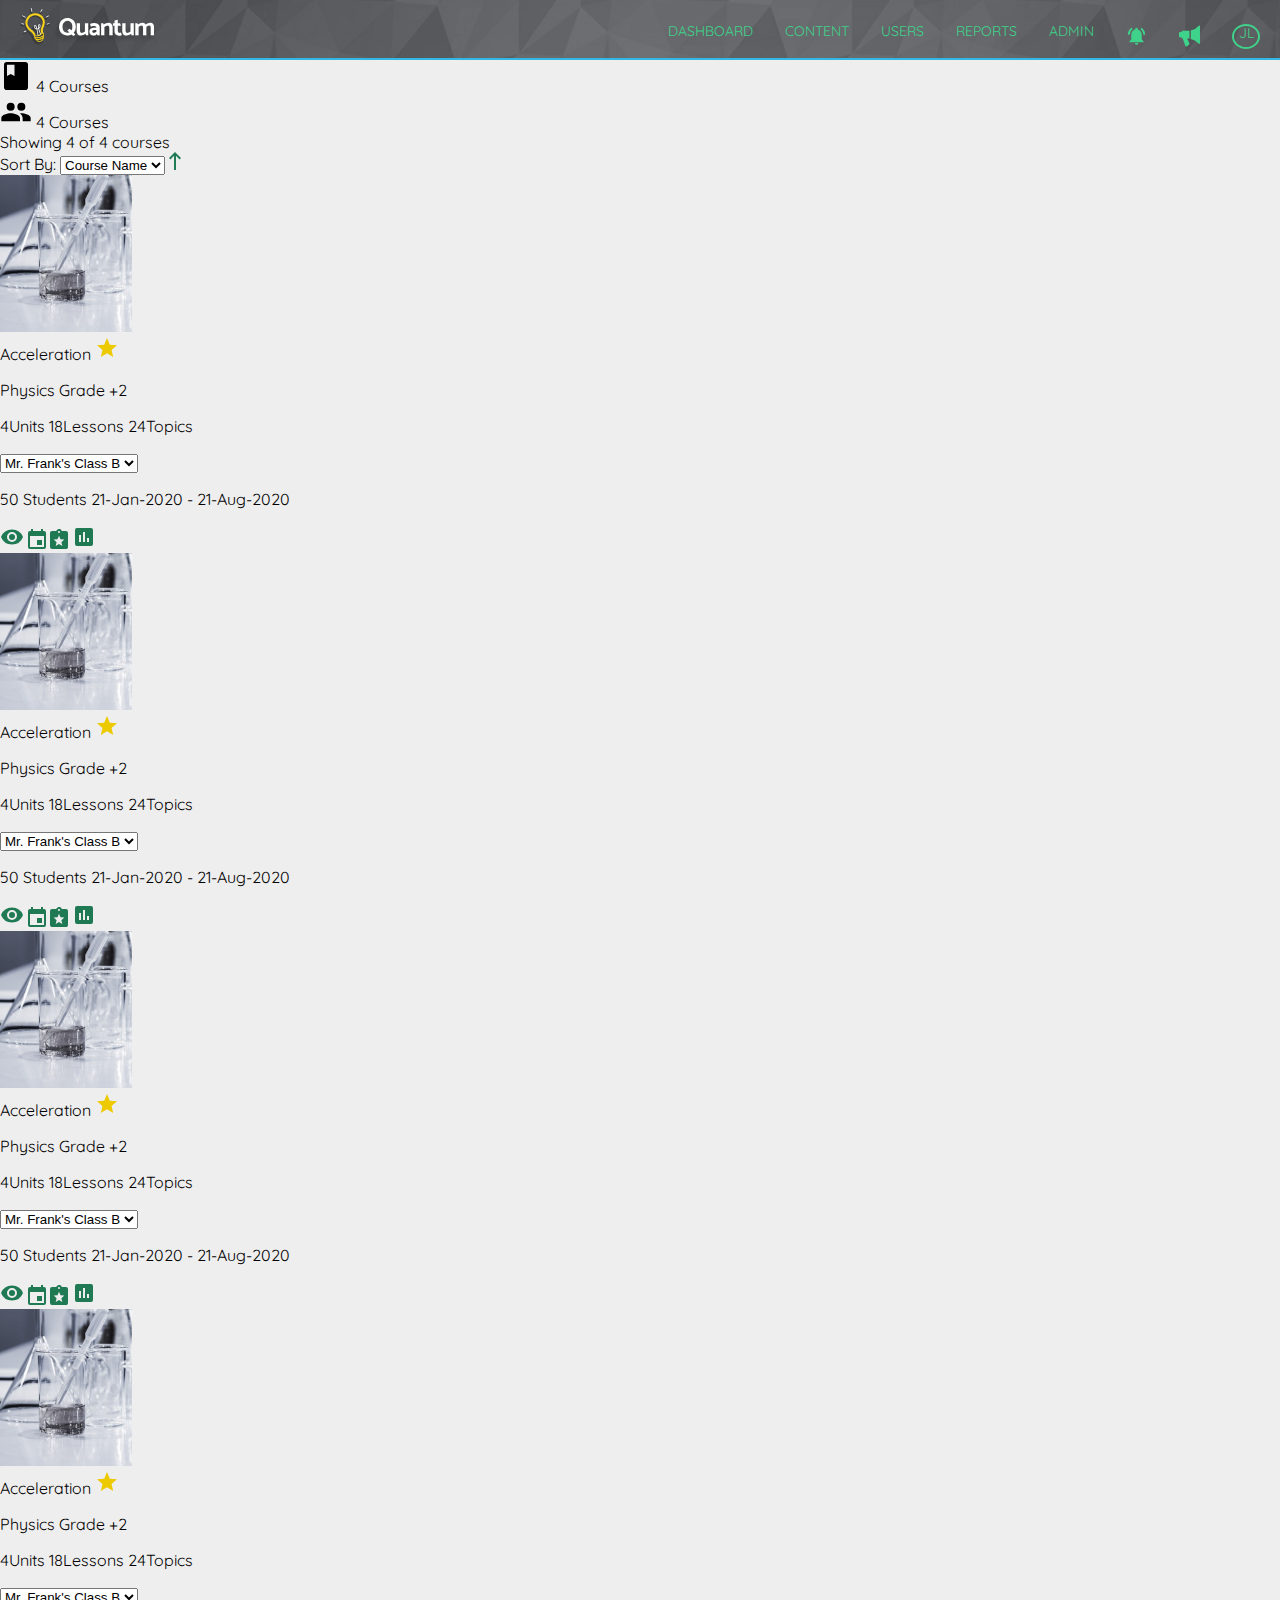
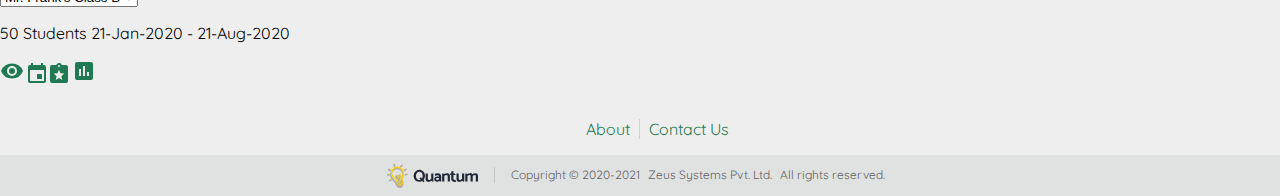
==== 11 jan/Dashboard.html @ b2011f41 "added daily work" ====
<!DOCTYPE html>
<html lang="en">
<head>
    <meta charset="UTF-8">
    <meta http-equiv="X-UA-Compatible" content="IE=edge">
    <meta name="viewport" content="width=device-width, initial-scale=1.0">
    <title>Document</title>
    <link rel="stylesheet" href="Dashboard.css">
</head>
<body>
    <div class="header">
        <img src="quantum screen assets/icons/logo used in header.svg" alt="Quantom logo in header">
        <div class="navbar">
            <ul class="list-items">
                <li class="non-navigate">DASHBOARD</li>
                <li class="non-navigate">CONTENT</li>
                <li class="non-navigate">USERS</li>
                <li class="non-navigate">REPORTS</li>
                <li class="non-navigate">ADMIN</li>
                <li class="nav-icons"><img src="quantum screen assets/icons/alerts.svg" alt="alert icon"></li>
                <li class="nav-icons"><img src="quantum screen assets/icons/announcements.svg" alt="announcements icon"></li>
                <li id="profile-icon" class="nav-icons">JL</li>
                <li class="navigation"><img src="quantum screen assets/icons/hamburger-menu.svg" alt="hamburger menu"></li>
            </ul>
        </div>
    </div>
    <div class="sub-header">
        <div>
            <img src="quantum screen assets/icons/courses.svg" alt="courses icon">
            <span>4</span>
            <span>Courses</span> 
        </div>
        <div>
            <img src="quantum screen assets/icons/classes.svg" alt="courses icon">
            <span>4</span>
            <span>Courses</span> 
        </div>
    </div>

    <div class="category">
        <div>Showing 4 of 4 courses</div>
        <div>
            Sort By:
            <select>
                <option disabled selected>Course Name</option>
            </select>
            <img src="quantum screen assets/icons/sort.svg" alt="sort icon">
        </div>
    </div>

    <div class="cards-container">
        <div class="card">
            <div class="card-info">
                <img src="quantum screen assets/images/imageMask.svg" alt="img">
                <div class="card-header">
                    Acceleration
                    <img src="quantum screen assets/icons/favourite.svg" alt="favourite icon">
                </div>
                <p>
                    <span>Physics</span>
                    <span>Grade</span>
                    <span>+2</span>
                </p>
                <p>
                    <span><span>4</span>Units</span>
                    <span><span>18</span>Lessons</span>
                    <span><span>24</span>Topics</span>
                </p>
                <p>
                    <select name="name" id="name">
                        <option>Mr. Frank's Class B</option>
                        <option>Mr. Frank's Class A</option>
                    </select>
                </p>
                <p>
                    <span>50 Students</span>
                    <span>21-Jan-2020 - 21-Aug-2020</span>
                </p>
            </div>
            <div class="card-icon">
                <img src="quantum screen assets/icons/preview.svg" alt="preview icon">
                <img src="quantum screen assets/icons/manage course.svg" alt="manage course icon">
                <img src="quantum screen assets/icons/grade submissions.svg" alt="grade icon">
                <img src="quantum screen assets/icons/reports.svg" alt="reports icon">
            </div>
        </div>

        <!-- card-2 -->
        <div class="card">
            <div class="card-info">
                <img src="quantum screen assets/images/imageMask.svg" alt="img">
                <div class="card-header">
                    Acceleration
                    <img src="quantum screen assets/icons/favourite.svg" alt="favourite icon">
                </div>
                <p>
                    <span>Physics</span>
                    <span>Grade</span>
                    <span>+2</span>
                </p>
                <p>
                    <span><span>4</span>Units</span>
                    <span><span>18</span>Lessons</span>
                    <span><span>24</span>Topics</span>
                </p>
                <p>
                    <select name="name" id="name">
                        <option>Mr. Frank's Class B</option>
                        <option>Mr. Frank's Class A</option>
                    </select>
                </p>
                <p>
                    <span>50 Students</span>
                    <span>21-Jan-2020 - 21-Aug-2020</span>
                </p>
            </div>
            <div class="card-icon">
                <img src="quantum screen assets/icons/preview.svg" alt="preview icon">
                <img src="quantum screen assets/icons/manage course.svg" alt="manage course icon">
                <img src="quantum screen assets/icons/grade submissions.svg" alt="grade icon">
                <img src="quantum screen assets/icons/reports.svg" alt="reports icon">
            </div>
        </div>

        <!-- card-3 -->
        <div class="card">
            <div class="card-info">
                <img src="quantum screen assets/images/imageMask.svg" alt="img">
                <div class="card-header">
                    Acceleration
                    <img src="quantum screen assets/icons/favourite.svg" alt="favourite icon">
                </div>
                <p>
                    <span>Physics</span>
                    <span>Grade</span>
                    <span>+2</span>
                </p>
                <p>
                    <span><span>4</span>Units</span>
                    <span><span>18</span>Lessons</span>
                    <span><span>24</span>Topics</span>
                </p>
                <p>
                    <select name="name" id="name">
                        <option>Mr. Frank's Class B</option>
                        <option>Mr. Frank's Class A</option>
                    </select>
                </p>
                <p>
                    <span>50 Students</span>
                    <span>21-Jan-2020 - 21-Aug-2020</span>
                </p>
            </div>
            <div class="card-icon">
                <img src="quantum screen assets/icons/preview.svg" alt="preview icon">
                <img src="quantum screen assets/icons/manage course.svg" alt="manage course icon">
                <img src="quantum screen assets/icons/grade submissions.svg" alt="grade icon">
                <img src="quantum screen assets/icons/reports.svg" alt="reports icon">
            </div>
        </div>

        <!-- card-4 -->
        <div class="card">
            <div class="card-info">
                <img src="quantum screen assets/images/imageMask.svg" alt="img">
                <div class="card-header">
                    Acceleration
                    <img src="quantum screen assets/icons/favourite.svg" alt="favourite icon">
                </div>
                <p>
                    <span>Physics</span>
                    <span>Grade</span>
                    <span>+2</span>
                </p>
                <p>
                    <span><span>4</span>Units</span>
                    <span><span>18</span>Lessons</span>
                    <span><span>24</span>Topics</span>
                </p>
                <p>
                    <select name="name" id="name">
                        <option>Mr. Frank's Class B</option>
                        <option>Mr. Frank's Class A</option>
                    </select>
                </p>
                <p>
                    <span>50 Students</span>
                    <span>21-Jan-2020 - 21-Aug-2020</span>
                </p>
            </div>
            <div class="card-icon">
                <img src="quantum screen assets/icons/preview.svg" alt="preview icon">
                <img src="quantum screen assets/icons/manage course.svg" alt="manage course icon">
                <img src="quantum screen assets/icons/grade submissions.svg" alt="grade icon">
                <img src="quantum screen assets/icons/reports.svg" alt="reports icon">
            </div>
        </div>
    </div>



    <div class="footer-main">
        <div class="about">
            <div id="about">About</div>
            <div id="contact">Contact Us</div>
        </div>
    
        <div class="footer">
            <img src="quantum screen assets/icons/logo used in footer.svg" alt="quantum logo in footer">
            <div class="info">
                <div class="padding-right">Copyright &#169 2020-2021</div>
                <div class="padding-right">Zeus Systems Pvt. Ltd.</div>
                <div class="padding-right">All rights reserved.</div>
            </div>
        </div>
    </div>
</body>
</html>
---- 11 jan/Dashboard.css ----
@font-face {
    font-family: Quicksand;
    src: url("quantum screen assets/Quicksand font 1/static/Quicksand-Regular.ttf");
}
body{
    margin: 0;
    background: #EEEEEE;
    font-family: Quicksand;
}
.header{
    background: #25313F url("quantum screen assets/header pattern svg.svg");
    opacity: 1;
    padding: 8px 20px;
    background-size: cover;
    border-bottom: 2px solid #31B9E4;
}
.navbar{
    float: right;
}
.list-items{
    display: flex;
    justify-content: center;
    align-items: flex-start;
    list-style-type: none;
    color: #3FD28B;
    text-align: center;
}
.list-items li{
    margin-left: 32px;
    padding-bottom: 15px;
    font-size: 14px;
    line-height: 14px;
    text-align: center;
}
.list-items li img{
    width: 21px;
    height: 24px;
}
.non-navigate:hover{
    color: white;
    border-bottom: 4px solid #FFFFFF;
}
#profile-icon{
    font-size: 14px;
    border: 2px solid #3FD28B;
    border-radius: 50%;
    height: 21px;
    color: #3FD28B;
    padding-bottom: 0px;
    width:24px
}
#profile-icon:hover{
    border: 2px solid #3FD28B;
    border-radius: 50%;
}
.nav-icons:hover{
    width: 22px;
    height: 25px;
    border-radius: 50%;
    padding-bottom: 0px;
    background-color: white;
}
.navigation{
    display: none;
}


.about{
    display: grid;
    grid-template-columns: 1fr 1fr;
    color: rgba(31, 122, 84, 1);
    margin-top: 32px;
    margin-bottom: 16px;
}
#about{
    margin-left: auto;
    padding-right: 9px;
    border-right: 1px solid rgba(0, 0, 0, 0.12);
}
#contact{
    padding-left: 9px;
}
.footer{
    background-color: rgba(224, 225, 225, 1);
    display: flex;
    justify-content: center;
    align-items: center;
    padding: 8px 0 8px 0;
}
.footer img{
    margin-right: 16px;
    color: rgba(31, 40, 52, 1);
}
.info{
    display: flex;
    border-left: 1px solid rgba(0, 0, 0, 0.12);
    padding-left: 16px;
    color: rgba(97, 97, 97, 1);
    font-size: 12px;
    line-height: 16px;
}

.padding-right{
    padding-right: 8px;
}

@media (min-width: 768px) and (max-width: 1024px){
    .footer-main{
        position: absolute;
        bottom: 0;
        width: 100%;
    }
}
@media (max-width: 833px){
    .non-navigate{
        display: none;
    }
    .navigation{
        display: block;
    }
}
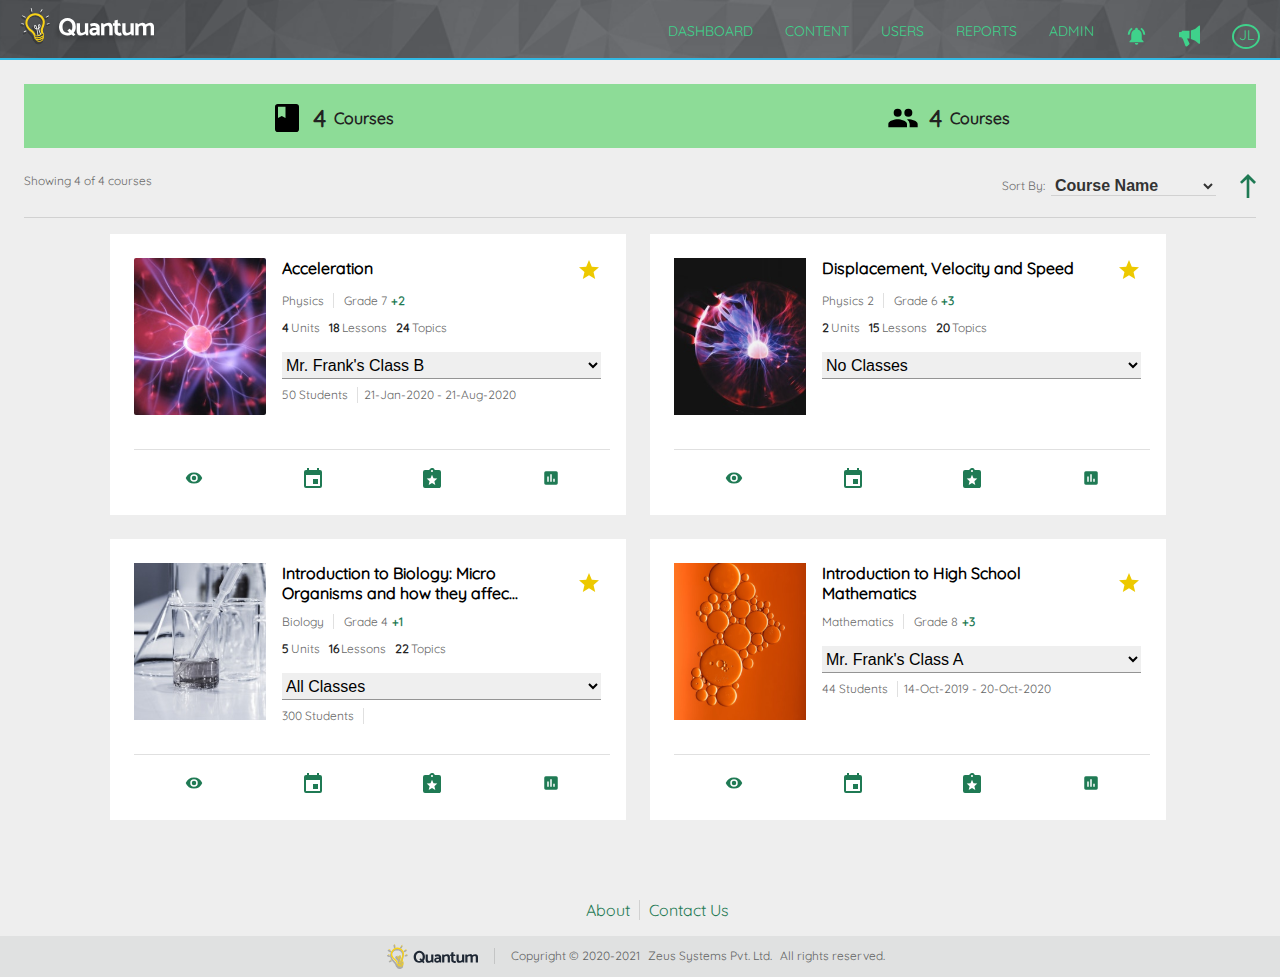
==== commit 4465ea16: "11th jan - dashboard page" ====
--- a/11 jan/Dashboard.html
+++ b/11 jan/Dashboard.html
@@ -24,177 +24,191 @@
             </ul>
         </div>
     </div>
-    <div class="sub-header">
-        <div>
-            <img src="quantum screen assets/icons/courses.svg" alt="courses icon">
-            <span>4</span>
-            <span>Courses</span> 
-        </div>
-        <div>
-            <img src="quantum screen assets/icons/classes.svg" alt="courses icon">
-            <span>4</span>
-            <span>Courses</span> 
-        </div>
-    </div>
-
-    <div class="category">
-        <div>Showing 4 of 4 courses</div>
-        <div>
-            Sort By:
-            <select>
-                <option disabled selected>Course Name</option>
-            </select>
-            <img src="quantum screen assets/icons/sort.svg" alt="sort icon">
-        </div>
-    </div>
-
-    <div class="cards-container">
-        <div class="card">
-            <div class="card-info">
-                <img src="quantum screen assets/images/imageMask.svg" alt="img">
-                <div class="card-header">
-                    Acceleration
-                    <img src="quantum screen assets/icons/favourite.svg" alt="favourite icon">
-                </div>
-                <p>
-                    <span>Physics</span>
-                    <span>Grade</span>
-                    <span>+2</span>
-                </p>
-                <p>
-                    <span><span>4</span>Units</span>
-                    <span><span>18</span>Lessons</span>
-                    <span><span>24</span>Topics</span>
-                </p>
-                <p>
-                    <select name="name" id="name">
-                        <option>Mr. Frank's Class B</option>
-                        <option>Mr. Frank's Class A</option>
-                    </select>
-                </p>
-                <p>
-                    <span>50 Students</span>
-                    <span>21-Jan-2020 - 21-Aug-2020</span>
-                </p>
-            </div>
-            <div class="card-icon">
-                <img src="quantum screen assets/icons/preview.svg" alt="preview icon">
-                <img src="quantum screen assets/icons/manage course.svg" alt="manage course icon">
-                <img src="quantum screen assets/icons/grade submissions.svg" alt="grade icon">
-                <img src="quantum screen assets/icons/reports.svg" alt="reports icon">
-            </div>
-        </div>
-
-        <!-- card-2 -->
-        <div class="card">
-            <div class="card-info">
-                <img src="quantum screen assets/images/imageMask.svg" alt="img">
-                <div class="card-header">
-                    Acceleration
-                    <img src="quantum screen assets/icons/favourite.svg" alt="favourite icon">
-                </div>
-                <p>
-                    <span>Physics</span>
-                    <span>Grade</span>
-                    <span>+2</span>
-                </p>
-                <p>
-                    <span><span>4</span>Units</span>
-                    <span><span>18</span>Lessons</span>
-                    <span><span>24</span>Topics</span>
-                </p>
-                <p>
-                    <select name="name" id="name">
-                        <option>Mr. Frank's Class B</option>
-                        <option>Mr. Frank's Class A</option>
-                    </select>
-                </p>
-                <p>
-                    <span>50 Students</span>
-                    <span>21-Jan-2020 - 21-Aug-2020</span>
-                </p>
-            </div>
-            <div class="card-icon">
-                <img src="quantum screen assets/icons/preview.svg" alt="preview icon">
-                <img src="quantum screen assets/icons/manage course.svg" alt="manage course icon">
-                <img src="quantum screen assets/icons/grade submissions.svg" alt="grade icon">
-                <img src="quantum screen assets/icons/reports.svg" alt="reports icon">
-            </div>
-        </div>
-
-        <!-- card-3 -->
-        <div class="card">
-            <div class="card-info">
-                <img src="quantum screen assets/images/imageMask.svg" alt="img">
-                <div class="card-header">
-                    Acceleration
-                    <img src="quantum screen assets/icons/favourite.svg" alt="favourite icon">
-                </div>
-                <p>
-                    <span>Physics</span>
-                    <span>Grade</span>
-                    <span>+2</span>
-                </p>
-                <p>
-                    <span><span>4</span>Units</span>
-                    <span><span>18</span>Lessons</span>
-                    <span><span>24</span>Topics</span>
-                </p>
-                <p>
-                    <select name="name" id="name">
-                        <option>Mr. Frank's Class B</option>
-                        <option>Mr. Frank's Class A</option>
-                    </select>
-                </p>
-                <p>
-                    <span>50 Students</span>
-                    <span>21-Jan-2020 - 21-Aug-2020</span>
-                </p>
-            </div>
-            <div class="card-icon">
-                <img src="quantum screen assets/icons/preview.svg" alt="preview icon">
-                <img src="quantum screen assets/icons/manage course.svg" alt="manage course icon">
-                <img src="quantum screen assets/icons/grade submissions.svg" alt="grade icon">
-                <img src="quantum screen assets/icons/reports.svg" alt="reports icon">
-            </div>
-        </div>
-
-        <!-- card-4 -->
-        <div class="card">
-            <div class="card-info">
-                <img src="quantum screen assets/images/imageMask.svg" alt="img">
-                <div class="card-header">
-                    Acceleration
-                    <img src="quantum screen assets/icons/favourite.svg" alt="favourite icon">
-                </div>
-                <p>
-                    <span>Physics</span>
-                    <span>Grade</span>
-                    <span>+2</span>
-                </p>
-                <p>
-                    <span><span>4</span>Units</span>
-                    <span><span>18</span>Lessons</span>
-                    <span><span>24</span>Topics</span>
-                </p>
-                <p>
-                    <select name="name" id="name">
-                        <option>Mr. Frank's Class B</option>
-                        <option>Mr. Frank's Class A</option>
-                    </select>
-                </p>
-                <p>
-                    <span>50 Students</span>
-                    <span>21-Jan-2020 - 21-Aug-2020</span>
-                </p>
-            </div>
-            <div class="card-icon">
-                <img src="quantum screen assets/icons/preview.svg" alt="preview icon">
-                <img src="quantum screen assets/icons/manage course.svg" alt="manage course icon">
-                <img src="quantum screen assets/icons/grade submissions.svg" alt="grade icon">
-                <img src="quantum screen assets/icons/reports.svg" alt="reports icon">
-            </div>
-        </div>
+    <div class="main-content">
+        <div class="sub-header">
+            <div class="sub-header-item">
+                <img src="quantum screen assets/icons/courses.svg" alt="courses icon">
+                <span id="digit">4</span>
+                <span id="cat">Courses</span> 
+            </div>
+            <div class="sub-header-item">
+                <img src="quantum screen assets/icons/classes.svg" alt="courses icon">
+                <span id="digit">4</span>
+                <span id="cat">Courses</span> 
+            </div>
+        </div>
+    
+        <div class="category">
+            <div class="show">Showing 4 of 4 courses</div>
+            <div class="sortby">
+                Sort By:
+                <select>
+                    <option disabled selected>Course Name</option>
+                </select>
+                <img src="quantum screen assets/icons/sort.svg" alt="sort icon">
+            </div>
+        </div>
+    
+        <div class="cards-container">
+            <div class="card card-1">
+                <div class="card-content">
+                    <img src="quantum screen assets/images/imageMask-1.svg" alt="img">
+                    <div class="card-info">
+                        <div class="card-header">
+                            <span>Acceleration</span>
+                            <img src="quantum screen assets/icons/favourite.svg" alt="favourite icon">
+                        </div>
+                        <p class="subject">
+                            <span class="common-font mr-9">Physics</span>
+                            <span class="common-font">Grade 7</span>
+                            <span class="green-font">+2</span>
+                        </p>
+                        <p class="mt-0">
+                            <span class="common-font mr-5"><span class="font-b">4</span>Units</span>
+                            <span class="common-font mr-5"><span class="font-b">18</span>Lessons</span>
+                            <span class="common-font"><span class="font-b">24</span>Topics</span>
+                        </p>
+                        <p class="select-cat">
+                            <select name="name" id="name">
+                                <option>Mr. Frank's Class B</option>
+                                <option>Mr. Frank's Class A</option>
+                            </select>
+                        </p>
+                        <p class="flex">
+                            <span class="common-font mr-9">50 Students</span>
+                            <span class="common-font">21-Jan-2020 - 21-Aug-2020</span>
+                        </p>
+
+                    </div>
+                </div>
+                <div class="card-icon">
+                    <img src="quantum screen assets/icons/preview.svg" alt="preview icon">
+                    <img src="quantum screen assets/icons/manage course.svg" alt="manage course icon">
+                    <img src="quantum screen assets/icons/grade submissions.svg" alt="grade icon">
+                    <img src="quantum screen assets/icons/reports.svg" alt="reports icon">
+                </div>
+            </div>
+    
+            <!-- card-2 -->
+            <div class="card card-2">
+                <div class="card-content">
+                    <img src="quantum screen assets/images/imageMask-2.svg" alt="img">
+                    <div class="card-info">
+                        <div class="card-header">
+                            <span>Displacement, Velocity and Speed</span>
+                            <img src="quantum screen assets/icons/favourite.svg" alt="favourite icon">
+                        </div>
+                        <p class="subject">
+                            <span class="common-font mr-9">Physics 2</span>
+                            <span class="common-font">Grade 6</span>
+                            <span class="green-font">+3</span>
+                        </p>
+                        <p class="mt-0">
+                            <span class="common-font mr-5"><span class="font-b">2</span>Units</span>
+                            <span class="common-font mr-5"><span class="font-b">15</span>Lessons</span>
+                            <span class="common-font"><span class="font-b">20</span>Topics</span>
+                        </p>
+                        <p class="select-cat">
+                            <select name="name" id="name">
+                                <option disabled selected>No Classes</option>
+                            </select>
+                        </p>
+                        <!-- <p class="flex">
+                            <span class="common-font mr-9">50 Students</span>
+                            <span class="common-font">21-Jan-2020 - 21-Aug-2020</span>
+                        </p> -->
+
+                    </div>
+                </div>
+                <div class="card-icon">
+                    <img src="quantum screen assets/icons/preview.svg" alt="preview icon">
+                    <img src="quantum screen assets/icons/manage course.svg" alt="manage course icon">
+                    <img src="quantum screen assets/icons/grade submissions.svg" alt="grade icon">
+                    <img src="quantum screen assets/icons/reports.svg" alt="reports icon">
+                </div>
+            </div>
+    
+            <!-- card-3 -->
+            <div class="card card-3">
+                <div class="card-content">
+                    <img src="quantum screen assets/images/imageMask.svg" alt="img">
+                    <div class="card-info">
+                        <div class="card-header">
+                            <span>Introduction to Biology: Micro Organisms and how they affec...</span>
+                            <img src="quantum screen assets/icons/favourite.svg" alt="favourite icon">
+                        </div>
+                        <p class="subject">
+                            <span class="common-font mr-9">Biology</span>
+                            <span class="common-font">Grade 4</span>
+                            <span class="green-font">+1</span>
+                        </p>
+                        <p class="mt-0">
+                            <span class="common-font mr-5"><span class="font-b">5</span>Units</span>
+                            <span class="common-font mr-5"><span class="font-b">16</span>Lessons</span>
+                            <span class="common-font"><span class="font-b">22</span>Topics</span>
+                        </p>
+                        <p class="select-cat">
+                            <select name="name" id="name">
+                                <option>All Classes</option>
+                                <option>All Classes</option>
+                            </select>
+                        </p>
+                        <p class="flex">
+                            <span class="common-font mr-9">300 Students</span>
+                            <!-- <span class="common-font">21-Jan-2020 - 21-Aug-2020</span> -->
+                        </p>
+
+                    </div>
+                </div>
+                <div class="card-icon">
+                    <img src="quantum screen assets/icons/preview.svg" alt="preview icon">
+                    <img src="quantum screen assets/icons/manage course.svg" alt="manage course icon">
+                    <img src="quantum screen assets/icons/grade submissions.svg" alt="grade icon">
+                    <img src="quantum screen assets/icons/reports.svg" alt="reports icon">
+                </div>
+            </div>
+    
+            <!-- card-4 -->
+            <div class="card card-4">
+                <div class="card-content">
+                    <img src="quantum screen assets/images/imageMask-3.svg" alt="img">
+                    <div class="card-info">
+                        <div class="card-header">
+                            <span>Introduction to High School Mathematics</span>
+                            <img src="quantum screen assets/icons/favourite.svg" alt="favourite icon">
+                        </div>
+                        <p class="subject">
+                            <span class="common-font mr-9">Mathematics</span>
+                            <span class="common-font">Grade 8</span>
+                            <span class="green-font">+3</span>
+                        </p>
+                        <!-- <p class="mt-0">
+                            <span class="common-font mr-5"><span class="font-b">4</span>Units</span>
+                            <span class="common-font mr-5"><span class="font-b">18</span>Lessons</span>
+                            <span class="common-font"><span class="font-b">24</span>Topics</span>
+                        </p> -->
+                        <p class="select-cat">
+                            <select name="name" id="name">
+                                <option>Mr. Frank's Class A</option>
+                                <option>Mr. Frank's Class B</option>
+                            </select>
+                        </p>
+                        <p class="flex">
+                            <span class="common-font mr-9">44 Students</span>
+                            <span class="common-font">14-Oct-2019 - 20-Oct-2020</span>
+                        </p>
+
+                    </div>
+                </div>
+                <div class="card-icon">
+                    <img src="quantum screen assets/icons/preview.svg" alt="preview icon">
+                    <img src="quantum screen assets/icons/manage course.svg" alt="manage course icon">
+                    <img src="quantum screen assets/icons/grade submissions.svg" alt="grade icon">
+                    <img src="quantum screen assets/icons/reports.svg" alt="reports icon">
+                </div>
+            </div>
+        </div>
+
     </div>
 
 
--- a/11 jan/Dashboard.css
+++ b/11 jan/Dashboard.css
@@ -6,6 +6,7 @@
     margin: 0;
     background: #EEEEEE;
     font-family: Quicksand;
+    
 }
 .header{
     background: #25313F url("quantum screen assets/header pattern svg.svg");
@@ -42,6 +43,7 @@
 }
 #profile-icon{
     font-size: 14px;
+    line-height: 19px;
     border: 2px solid #3FD28B;
     border-radius: 50%;
     height: 21px;
@@ -52,6 +54,7 @@
 #profile-icon:hover{
     border: 2px solid #3FD28B;
     border-radius: 50%;
+    cursor: pointer;
 }
 .nav-icons:hover{
     width: 22px;
@@ -64,7 +67,208 @@
     display: none;
 }
 
-
+.main-content{
+    padding: 24px;
+    background-color: #EEEEEE;
+    /* width: 100%; */
+}
+
+.sub-header{
+    display: grid;
+    grid-template-columns: 1fr 1fr;
+    text-align: center;
+    background-color: #8DDC97;
+    margin-bottom: 24px;
+}
+.sub-header-item{
+    margin-top: 18px;
+    padding-bottom: 14px;
+    display: flex;
+    justify-content: center;
+    align-items: center;
+}
+.sub-header-item:hover{
+    border-bottom: 4px solid #222222;
+}
+.sub-header-item img{
+    height: 32px;
+    margin-right: 10px;
+}
+#digit{
+    font-size: 24px;
+    line-height: 28px;
+    font-weight: bold;
+    margin-right: 8px;
+    color: #222222;
+}
+#cat{
+    font-size: 16px;
+    line-height: 20px;
+    color: #222222;
+    font-weight:bolder;
+    
+}
+
+.category{
+    display: grid;
+    grid-template-columns: 1fr 1fr;
+    grid-template-rows: repeat(3,1fr);
+    height: 28px;
+    padding-bottom: 17px;
+    border-bottom: 1px solid rgba(0, 0, 0, 0.12);
+    margin-bottom: 16px;
+}
+.show{
+    grid-row: 2/3;
+    grid-column: 1/2;
+    color: #686868;
+    font-size: 12px;
+    line-height: 14px;
+}
+.sortby{
+    grid-column: 2/3;
+    grid-row: 2/3;
+    color: #686868;
+    font-size: 12px;
+    line-height: 16px;
+    margin-left: auto;
+    display: flex;
+    align-items: center;
+}
+.sortby select{
+    color: #333333;
+    font-size: 16px;
+    line-height: 20px;
+    font-weight: bolder;
+    margin-left: 6px;
+    width: 165px;
+    background: transparent;
+    border: 0px;
+    border-bottom: 1px solid rgba(0, 0, 0, 0.12);
+    margin-right: 24px;
+    
+}
+.sortby img{
+    height: 24px;
+}
+
+.cards-container{
+    display: grid;
+    grid-template-columns: 1fr 1fr;
+    grid-template-rows: 1fr 1fr;
+    gap: 12px/12px;
+    width: 1060px;
+    margin-left: auto;
+    margin-right: auto;
+}
+.card{
+    width: 476px;
+    height:246px ;
+    background-color: white;
+    margin-bottom: 24px;
+    margin-right: 24px;
+    padding: 24px 16px 11px 24px;
+}
+.card-content{
+    display: flex;
+    width: 100%;
+    height: 175px;
+    padding-bottom: 16px;
+    border-bottom: 1px solid rgba(0, 0, 0, 0.12);
+}
+.card-content > img{
+    width: 132px;
+    height: 157px;
+}
+.card-info{
+    margin-left: 16px;
+    width: 319px;
+}
+.card-header{
+    font-size: 16px;
+    line-height: 20px;
+    font-weight: bolder;
+    display: flex;
+    margin-bottom: 7px;
+}
+.card-header img{
+    margin-left: auto;
+}
+.select-cat{
+    margin-top: 16px;
+    margin-bottom: 0px;
+}
+#name{
+    border: 0px;
+    width: 319px;;
+    height: 27px;
+    border-bottom: 1px solid rgba(0, 0, 0, 0.38);
+    font-weight: 200;
+    font-size: 16px;
+    line-height: 20px;
+}
+.subject{
+    margin-top: 0px;
+    margin-bottom: 7px;
+}
+.mt-0{
+    margin-top: 0px;
+}
+.card-1{
+    grid-column: 1/2;
+}
+.card-2{
+    grid-column: 2/3;
+}
+.card-3{
+    grid-row: 2/3;
+    grid-column: 1/2;
+}
+.card-4{
+    grid-row: 2/3;
+    grid-column: 2/3;
+}
+.flex{
+    display: flex;
+    margin-top: 8px;
+}
+.common-font{
+    color: rgba(102, 102, 102, 1);
+    font-size: 12px;
+    line-height: 16px;
+}
+.green-font{
+    color: rgba(31, 122, 84, 1);
+    font-size: 12px;
+    line-height: 16px;
+    font-weight: bolder;
+}
+.mr-9{
+    padding-right: 9px;
+    margin-right: 6px;
+    border-right: 1px solid rgba(0, 0, 0, 0.12);
+}
+.font-b{
+    font-weight: bolder;
+    color: rgba(34, 34, 34, 1);
+    margin-right: 2px;
+}
+.mr-5{
+    margin-right: 5px;
+}
+.card-icon{
+    display: flex;
+    width: 100%;
+    justify-content: space-around;
+    height: 40px;
+}
+.card-icon img{
+    width: 18px;
+    height: 20px;
+    margin-top: 18px;
+    line-height: 20px;
+}
+/* footer */
 .about{
     display: grid;
     grid-template-columns: 1fr 1fr;
@@ -103,12 +307,45 @@
 .padding-right{
     padding-right: 8px;
 }
-
+#expired{
+    background-color: #FFE4E6;
+    color: #D80000;
+    font-size: 10px;
+    line-height: 16px;
+}
+.bg-w{
+    background-color: white;
+    
+}
 @media (min-width: 768px) and (max-width: 1024px){
-    .footer-main{
+    /* .footer-main{
         position: absolute;
         bottom: 0;
         width: 100%;
+    } */
+    .cards-container{
+        display: grid;
+        grid-template-columns: 1fr;
+        grid-template-rows: repeat(4,1fr);
+        width: 520px;
+        margin-left: auto;
+        margin-right: auto;
+    }
+    .card-1{
+        grid-row: 1/2;
+        grid-column: 1/2;
+    }
+    .card-2{
+        grid-row: 2/3;
+        grid-column: 1/2;
+    }
+    .card-3{
+        grid-row: 3/4;
+        grid-column: 1/2;
+    }
+    .card-4{
+        grid-row: 4/5;
+        grid-column: 1/2;
     }
 }
 @media (max-width: 833px){
@@ -118,4 +355,5 @@
     .navigation{
         display: block;
     }
+    
 }